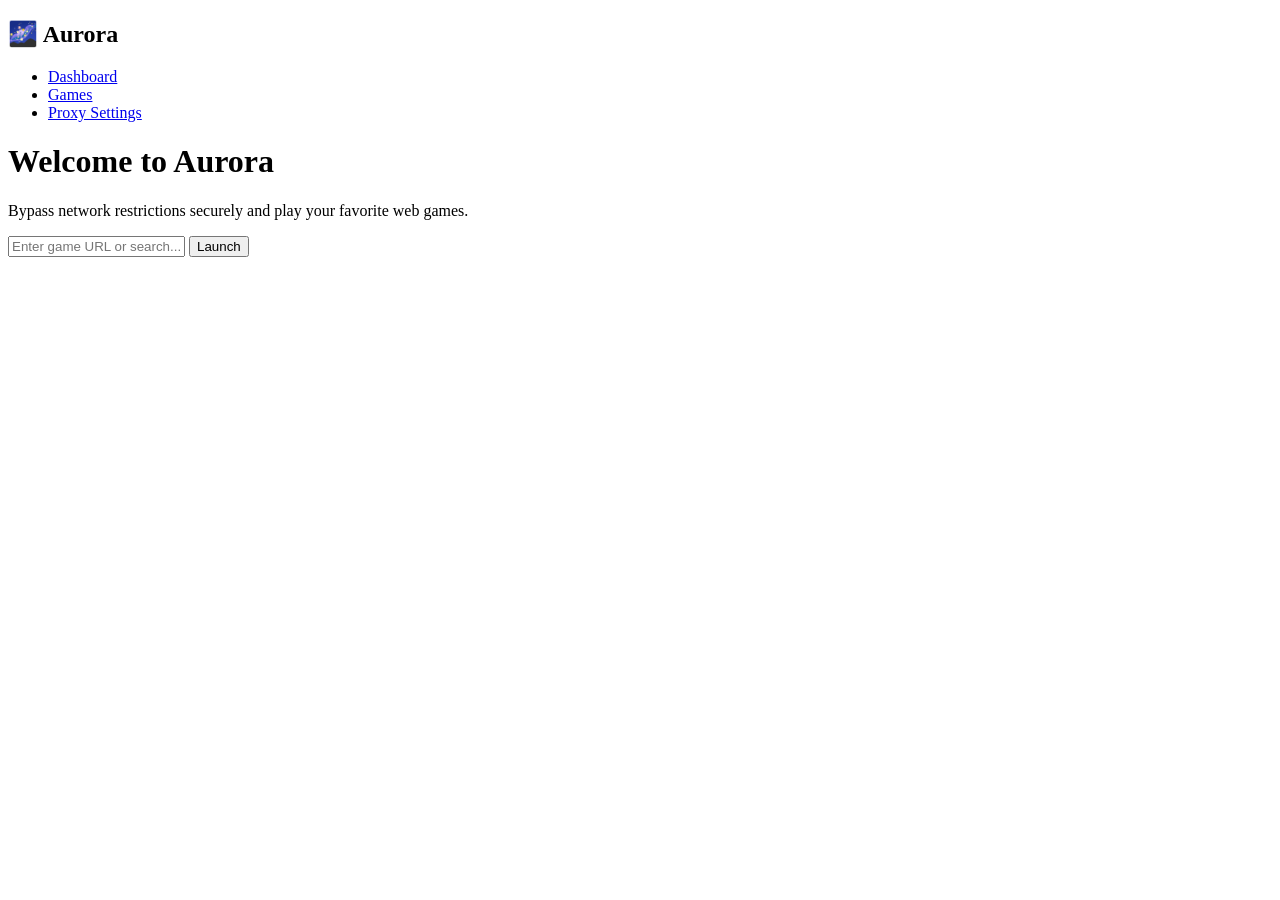
==== templetes/index.html @ 8608a21c "Add initial HTML structure for Aurora game proxy" ====
<!DOCTYPE html>
<html lang="en">
<head>
    <meta charset="UTF-8">
    <meta name="viewport" content="width=device-width, initial-scale=1.0">
    <title>Aurora | Game Proxy</title>
    <link rel="stylesheet" href="/static/style.css">
</head>
<body>
    <div class="sidebar">
        <h2>🌌 Aurora</h2>
        <ul>
            <li><a href="/">Dashboard</a></li>
            <li><a href="/games">Games</a></li>
            <li><a href="#" onclick="openProxyWindow()">Proxy Settings</a></li>
        </ul>
    </div>
    <div class="main-content">
        <h1>Welcome to Aurora</h1>
        <p>Bypass network restrictions securely and play your favorite web games.</p>
        
        <div class="search-bar">
            <form onsubmit="routeProxy(event)">
                <input type="text" id="url-input" placeholder="Enter game URL or search..." />
                <button type="submit">Launch</button>
            </form>
        </div>
    </div>

    <script src="/static/uv/uv.bundle.js"></script>
    <script src="/static/uv/uv.config.js"></script>
    <script src="/static/index.js"></script>
</body>
</html>
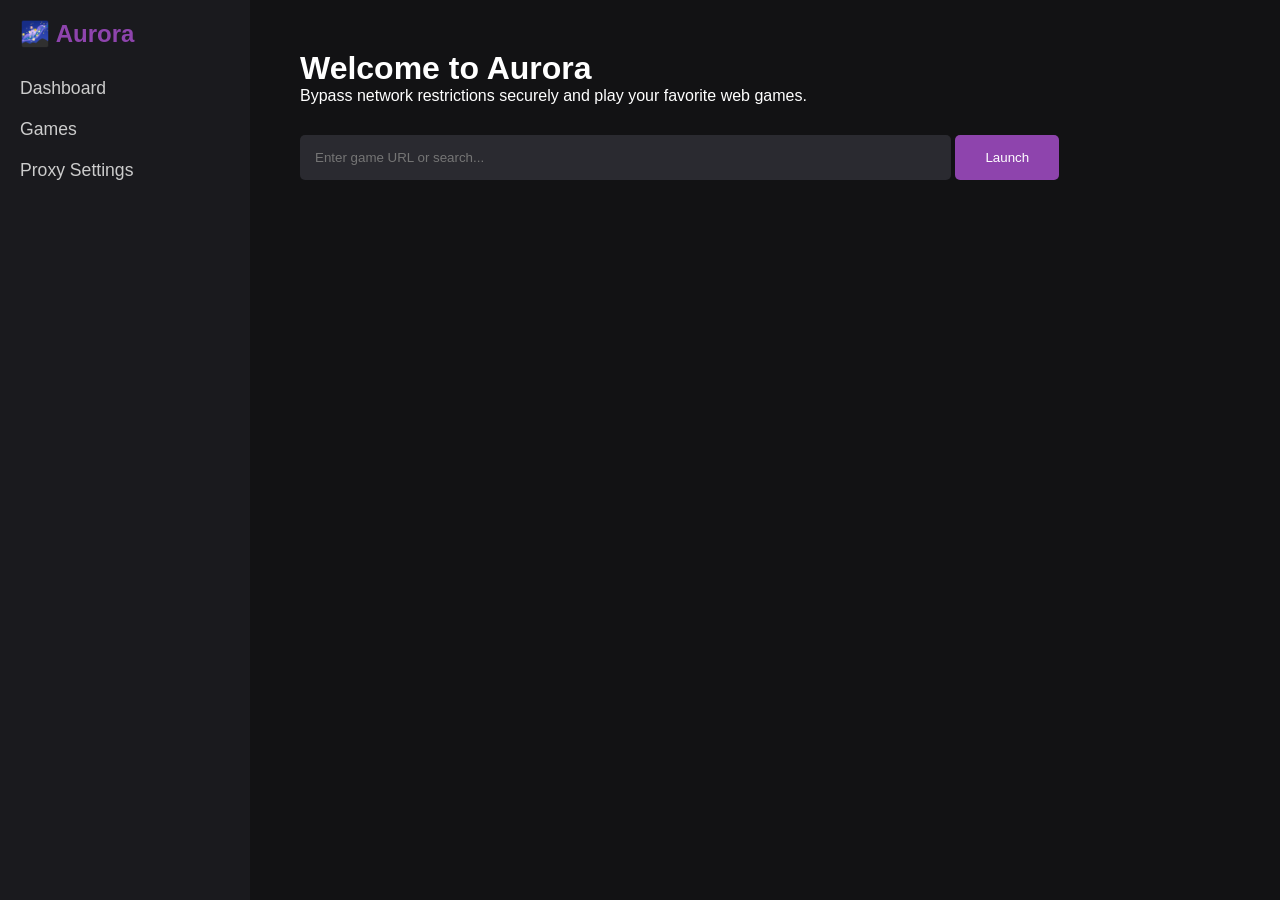
==== commit 2ee5f3c7: "Fix duplicate script tags in index.html Removed duplicate script tags and comments." ====
--- a/templetes/index.html
+++ b/templetes/index.html
@@ -32,3 +32,13 @@
     <script src="/static/index.js"></script>
 </body>
 </html>
+    <!-- Load Configuration first, then the core controller -->
+    <script src="/static/uv/uv.config.js"></script>
+    <script src="/static/index.js"></script>
+</body>
+</html>
+ <!-- Load Configuration first, then the core controller -->
+    <script src="/static/uv/uv.config.js"></script>
+    <script src="/static/index.js"></script>
+</body>
+</html>
--- a/static/style.css
+++ b/static/style.css
@@ -0,0 +1,61 @@
+* {
+    margin: 0;
+    padding: 0;
+    box-sizing: border-box;
+    font-family: 'Segoe UI', Tahoma, Geneva, Verdana, sans-serif;
+}
+body {
+    display: flex;
+    background-color: #121214;
+    color: #fff;
+}
+.sidebar {
+    width: 250px;
+    height: 100vh;
+    background-color: #1a1a1e;
+    padding: 20px;
+}
+.sidebar h2 { color: #8e44ad; margin-bottom: 30px; }
+.sidebar ul { list-style: none; }
+.sidebar ul li { margin-bottom: 20px; }
+.sidebar ul li a {
+    color: #ccc;
+    text-decoration: none;
+    font-size: 1.1rem;
+}
+.sidebar ul li a:hover { color: #8e44ad; }
+.main-content {
+    flex: 1;
+    padding: 50px;
+}
+.search-bar { margin-top: 30px; }
+.search-bar input {
+    width: 70%;
+    padding: 15px;
+    border-radius: 5px;
+    border: none;
+    background-color: #2a2a30;
+    color: white;
+}
+.search-bar button {
+    padding: 15px 30px;
+    background-color: #8e44ad;
+    border: none;
+    border-radius: 5px;
+    color: white;
+    cursor: pointer;
+}
+.game-grid {
+    display: flex;
+    gap: 20px;
+    margin-top: 30px;
+}
+.game-card {
+    background-color: #1a1a1e;
+    padding: 20px;
+    border-radius: 10px;
+    width: 200px;
+    cursor: pointer;
+    transition: transform 0.2s;
+}
+.game-card:hover { transform: translateY(-5px); background-color: #2a2a30; }
